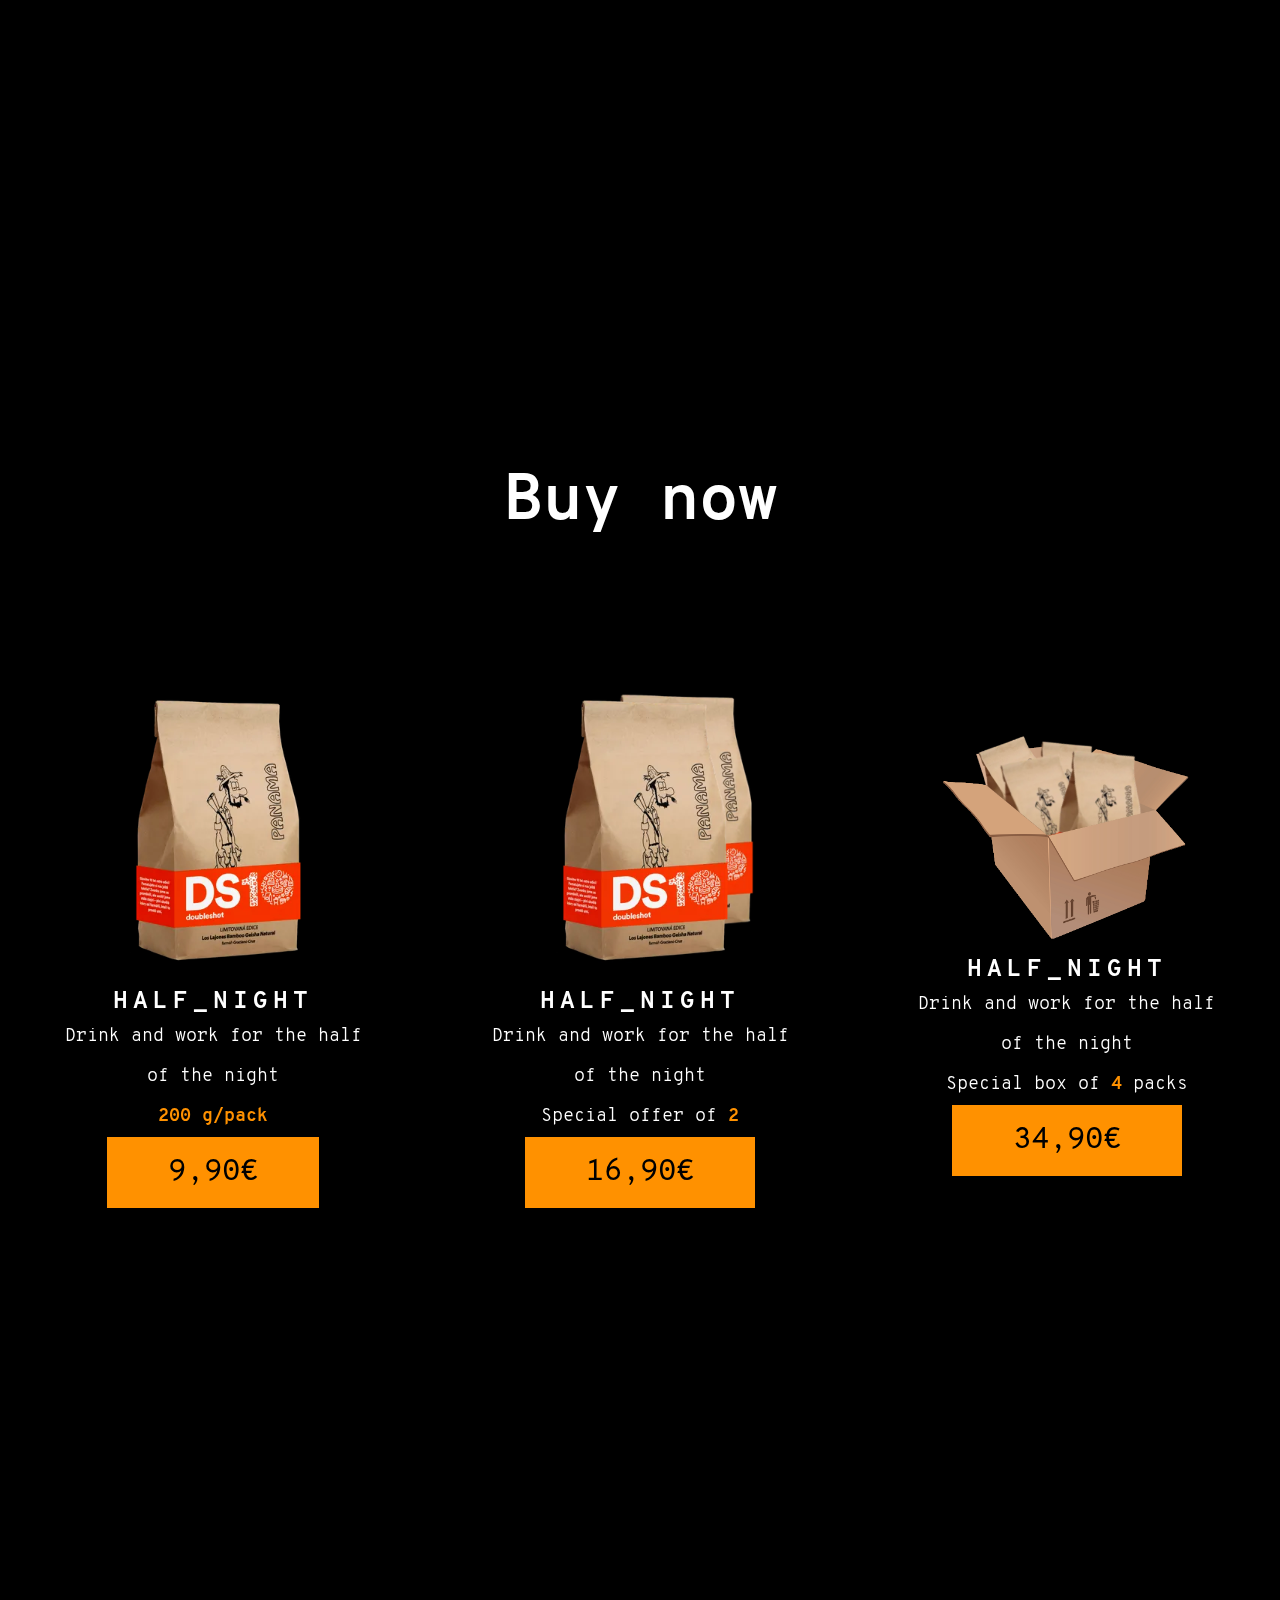
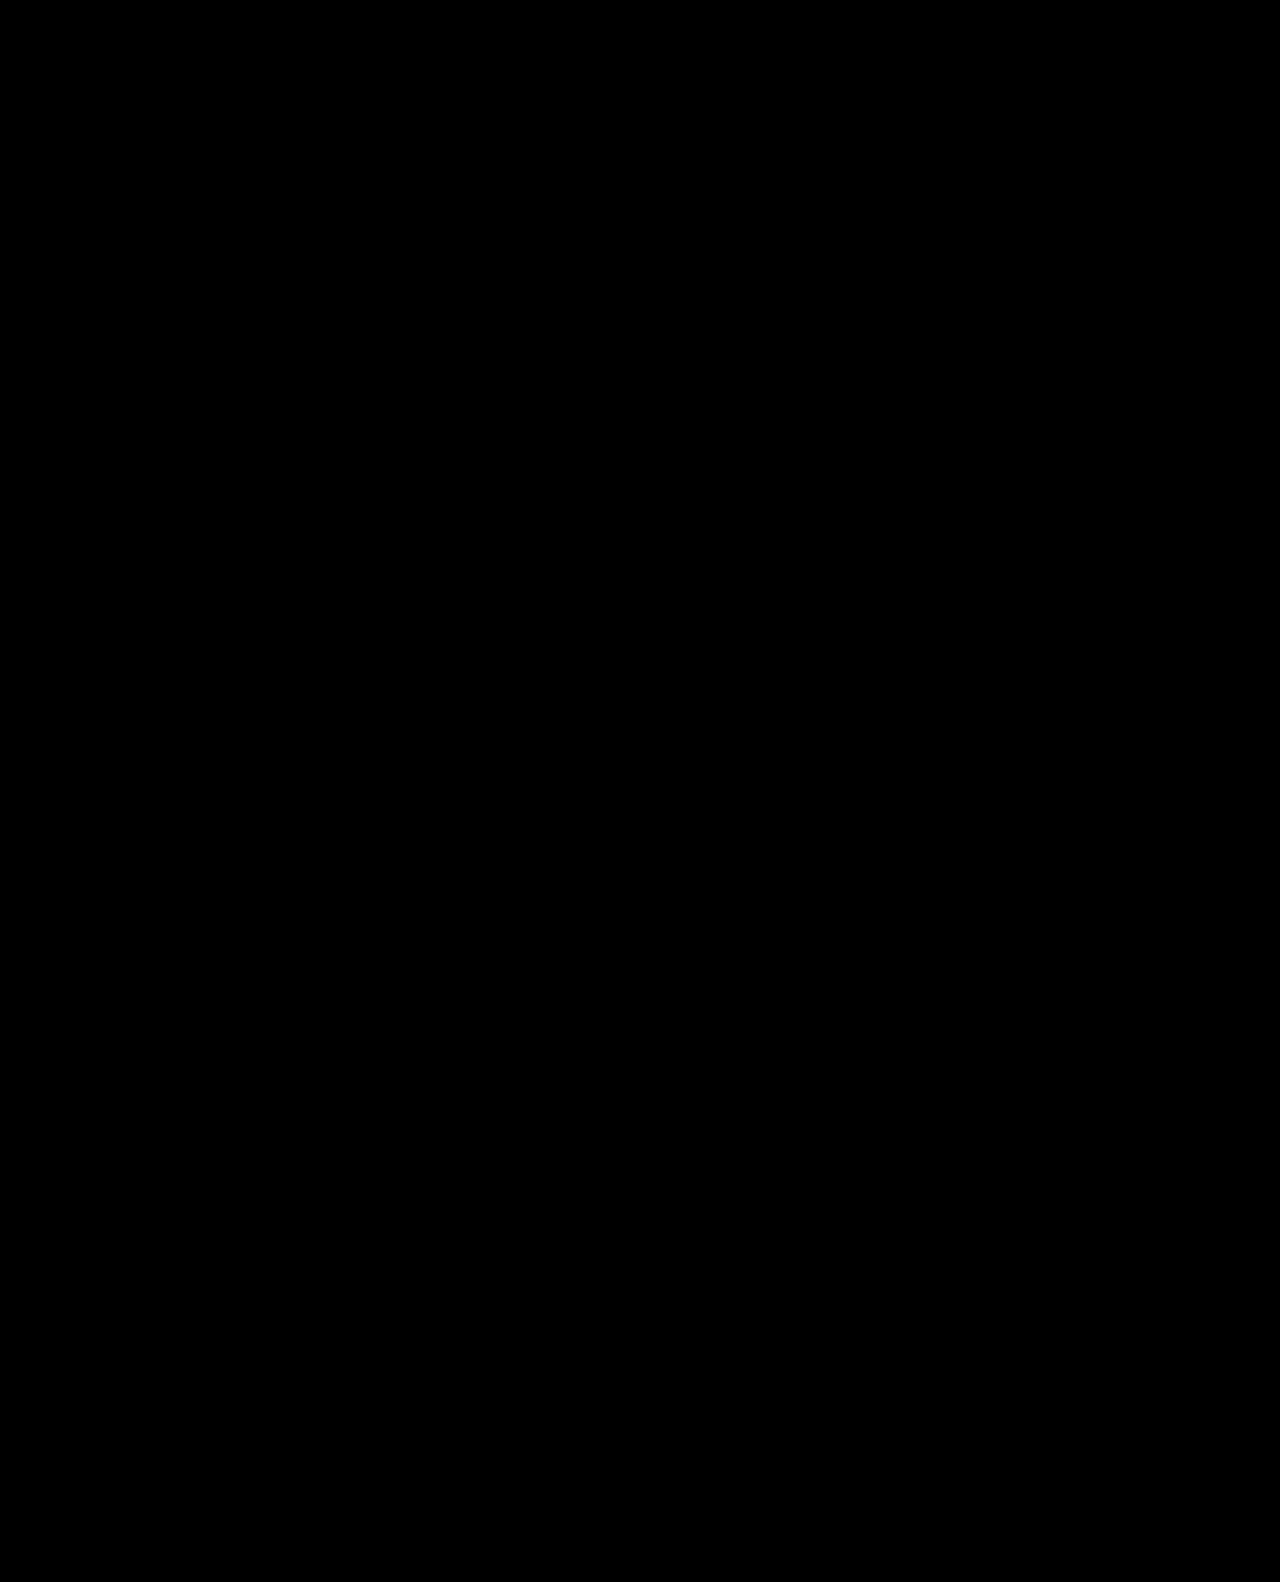
==== preorder.html @ 6a1fcbd5 "initial commit" ====
<!DOCTYPE html>
<html lang="en">
<head>
    <meta charset="UTF-8">
    <meta name="viewport" content="width=device-width, initial-scale=1.0">
    <title>NON_STOP | Preorder</title>
    <link rel="stylesheet" href="./css/style.css">
    <link rel="stylesheet" href="./css/font.css">
    <link rel="stylesheet" href="./css/aos.css">
</head>
<body class="preorder-site">
    <header>
        <div class="background">
            <div class="overlay">
                <nav class="menu">
                    <a href="./index.html#home">NON_STOP</a>
                    <ul>
                        <li><a href="./index.html#about">About_it</a></li>
                        <li><a href="./index.html#preorder">Preorder</a></li>
                        <li><a href="./index.html#contact">Contact</a></li>
                    </ul>
                </nav>
                <div>
                    <h1>NON_STOP</h1>
                    <h2>Do it <span class="orange">now</span>, sleep <span class="orange">tomorrow</span></h2>
                </div>
                <a href="#about" class="scroll"><img src="./img/left_thin_white.svg"></a>
            </div>
        </div>
    </header>

    <main>
        <div class="alert">
            <div>
                <h2>Don't be silly</h2>
                <p><span class="orange">Just go sleep</span></p>
            </div>
        </div>
        <section class="buynow">
            <h2 data-aos="fade-zoom-in" data-aos-duration="1000">Buy now</h2>
            <div class="content">
                <div class="text" data-aos="fade-bottom" data-aos-duration="700" data-aos-delay="100">
                    <img src="./img/obal.png" alt="package">
                    <h3>HALF_NIGHT</h3>
                    <p>Drink and work for the half of the night</p>
                    <p><span class="orange">200 g/pack</span></p>
                    <button class="silly">9,90€</button>
                </div>
                <div class="text" data-aos="fade-bottom" data-aos-duration="700" data-aos-delay="300">
                    <img src="./img/obalx2.png" alt="package">
                    <h3>HALF_NIGHT</h3>
                    <p>Drink and work for the half of the night</p>
                    <p>Special offer of <span class="orange">2</span></p>
                    <button class="silly">16,90€</button>
                </div>
                <div class="text" data-aos="fade-bottom" data-aos-duration="700" data-aos-delay="500">
                    <img src="./img/boxof4.png" alt="package">
                    <h3>HALF_NIGHT</h3>
                    <p>Drink and work for the half of the night</p>
                    <p>Special box of <span class="orange">4</span> packs</p>
                    <button class="silly">34,90€</button>
                </div>
            </div>
            <div class="content">
                <div class="text" data-aos="fade-bottom" data-aos-duration="700" data-aos-delay="100">
                    <img src="./img/obal2.png" alt="package">
                    <h3>FULL_NIGHT</h3>
                    <p>Drink and work for the whole night</p>
                    <button class="silly">11,90€</button>
                </div>
                <div class="text" data-aos="fade-bottom" data-aos-duration="700" data-aos-delay="300">
                    <img src="./img/obal2x2.png" alt="package">
                    <h3>FULL_NIGHT</h3>
                    <p>Drink and work for the whole night</p>
                    <p>Special offer of <span class="orange">2</span></p>
                    <button class="silly">19,90€</button>
                </div>
                <div class="text" data-aos="fade-bottom" data-aos-duration="700" data-aos-delay="500">
                    <img src="./img/boxof4.png" alt="package">
                    <h3>FULL_NIGHT</h3>
                    <p>Drink and work for the whole night</p>
                    <p>Special box of <span class="orange">4</span> packs</p>
                    <button class="silly">41,90€</button>
                </div>
            </div>
            <div class="content">
                <div class="text" data-aos="fade-bottom" data-aos-duration="700" data-aos-delay="100">
                    <img src="./img/obal3.png" alt="package">
                    <h3>NON_STOP</h3>
                    <p>You will work for whole damn 24 hours</p>
                    <button class="silly">14,90€</button>
                </div>
                <div class="text" data-aos="fade-bottom" data-aos-duration="700" data-aos-delay="300">
                    <img src="./img/obal3x2.png" alt="package">
                    <h3>NON_STOP</h3>
                    <p>You will work for whole damn 24 hours</p>
                    <p>Special offer of <span class="orange">2</span></p>
                    <button class="silly">26,90€</button>
                </div>
                <div class="text" data-aos="fade-bottom" data-aos-duration="700" data-aos-delay="500">
                    <img src="./img/boxof4.png" alt="package">
                    <h3>NON_STOP</h3>
                    <p>You will work for whole damn 24 hours</p>
                    <p>Special box of <span class="orange">4</span> packs</p>
                    <button class="silly">51,90€</button>
                </div>
            </div>
            <div class="content">
                <div class="text" data-aos="fade-bottom" data-aos-duration="700" data-aos-delay="300">
                    <img src="./img/membership.png" alt="package">
                    <h3>Membership package</h3>
                    <p>We will send you every month <span class="orange">2 packs</span> by your choice and sometimes <span class="orange">gift</span> for your help</p>
                    <p>Now only for:</p>
                    <div class="membership">
                        <button class="silly">21,90€/month</button>
                        <button class="silly">249,90€/year</button>
                    </div>
                </div>
            </div>
        </section>
    </main>

    <footer></footer>

    <script src="https://code.jquery.com/jquery-3.5.1.js" integrity="sha256-QWo7LDvxbWT2tbbQ97B53yJnYU3WhH/C8ycbRAkjPDc=" crossorigin="anonymous"></script>
    <script src="./app.js"></script>
    <script src="./aos.js"></script>
    <script type="text/javascript">
        AOS.init();
    </script>

</body>
</html>
---- css/style.css ----
html, body { margin: 0; padding: 0; scroll-behavior: smooth;}

body {
    background-color: black;
    font-family: "Overpass";
}

*:focus {
    outline: 0px;
    outline-offset: 0px;
}

body > div {
    display: none;
}

::-webkit-scrollbar {
    display: none;
}

::-moz-progress-bar {
    display: none;
}

.video, video {
    position: relative;
    width: 100%;
    height: 100vh;
    margin: 0;
    padding: 0;
}

video {
    width: 100vw;
    opacity: 1;
    animation: video .5s 30s forwards linear;
}

.background {
    position: absolute;
    top: 0;
    left: 0;
    width: 100%;
    height: 100vh;
    background-position: center;
    background-image: none;
    background-size: contain;
    overflow: hidden;
    animation: background .5s 29.5s forwards linear;
}

.overlay {
    width: 100%;
    height: 100%;
    content: "";
    position: absolute;
    top: 0;
    left: 0;
    background-color: #0000007b;
    display: flex;
    justify-content: center;
    align-items: center;
    opacity: 0;
    animation: overlay 1s linear forwards;
    z-index: 10;
}

.overlay div {
    display: flex;
    justify-content: center;
    align-items: center;
    flex-direction: column;
    height: 100%;
    overflow: hidden;
}

.overlay h1 {
    position: relative;
    margin: 0;
    color: white;
    letter-spacing: 20px;
    font-size: 7em;
    text-align: center;
    font-weight: 700;
    transform: translateX(-150%);
    animation: nadpis .5s 1s ease-in forwards;
}

.overlay h2 {
    position: relative;
    margin: 0;
    color: white;
    letter-spacing: 5px;
    font-size: 1.5em;
    text-align: center;
    font-weight: 400;
    transform: translateX(-150%);
    animation: nadpis .5s 6s ease-in forwards;
}


.overlay h1::after {
    content: "NON_STOP";
    position: absolute;
    bottom: -37%;
    left: 0%;
    height: 100%;
    width: 100%;
    line-height: 50px;
    overflow: hidden;
    color: transparent;
    -webkit-text-stroke-width: 1px;
    -webkit-text-stroke-color: white;
    opacity: 0;
    animation: stroke1 2.3s 1.8s ease-out forwards alternate 2;
}

.overlay h1::before {
    content: "NON_STOP";
    position: absolute;
    bottom: -49%;
    left: 0%;
    height: 100%;
    width: 100%;
    line-height: 5px;
    overflow: hidden;
    color: transparent;
    -webkit-text-stroke-width: 1px;
    -webkit-text-stroke-color: white;
    opacity: 0;
    animation: stroke2 2.3s 1.8s ease-out forwards alternate 2;
}

.scroll {
    position: absolute;
    left: 50%;
    bottom: 10%;
    opacity: 0;
    transform: translateX(-50%);
    animation: scroll .3s 3s ease-in forwards;
}

.scroll img {
    height: 50px;
    width: 50px;
    transform: rotate(-90deg);
    animation: scroll2 3s 3s ease-in-out infinite;
}

.menu {
    position: fixed;
    top: 0;
    left: 0;
    width: 100%;
    height: auto;
    display: flex;
    justify-content: space-between;
    align-items: center;
    background-color: #00000086;
    transform: translateY(-100%);
    animation: menu .3s 2s ease-in forwards;
}

.menu > a {
    color: white;
    text-decoration: none;
    padding: 40px 50px;
    margin-left: 100px;
}

.menu ul {
    display: flex;
    justify-content: space-between;
    align-items: center;
    margin: 0;
    padding: 0;
    margin-right: 100px;
}

.menu li {
    margin: 0;
    padding: 0;
    height: 100%;
    list-style: none;
}

.menu ul li a {
    color: white;
    text-decoration: none;
    padding: 45px 50px;
}

.menu a {
    font-size: 1.5em;
    position: relative;
    transition: .3s .2s;
    z-index: 2;
    font-weight: 300;
    -webkit-text-stroke-color: transparent;
    transform: scale(1);
}

.menu a::before {
    position: absolute;
    left: 0px;
    top: 50%;
    width: 0%;
    height: 2px;
    content: "";
    background-color: #ffffff;
    z-index: -1;
}

.menu a:hover {
    font-weight: 900;
    -webkit-text-stroke-color: black;
    -webkit-text-stroke-width: 1.2px;
}

.menu a:hover::before {
    animation: button .5s linear forwards;
}



/* Main */

section {
    max-width: 1500px;
    width: 100%;
    margin: auto;
    display: flex;
    justify-content: center;
    align-items: center;
    flex-direction: column;
}

section h2 {
    color: white;
    font-size: 4em;
    padding: 50px 0px;
    transition: .3s ease-out;
}

.content {
    width: 100%;
    display: flex;
    justify-content: center;
    align-items: center;
    flex-direction: row;
}

.reverse {
    flex-direction: row-reverse;
}

.content img {
    max-width: 750px;
    width: 100%;
}

.content .text {
    max-width: 750px;
    width: 100%;
    height: 100%;
    display: flex;
    justify-content: center;
    align-items: center;
    flex-direction: column;
}

.content .text p {
    color: white;
    font-size: 20px;
    font-weight: 300;
    line-height: 40px;
    max-width: 70%;
}

.orange {
    font-weight: 700;
    color: #ff9100;
}

#preorder .text > .orange {
    font-weight: 700;
    color: #ff9100;
    font-size: 50px;
    line-height: 10px;
}

.text a {
    padding: 15px 60px;
    background-color: #ff9100;
    color: black;
    text-decoration: none;
    font-size: 30px;
    border: 1px solid transparent;
    transition: .4s;
}

.text a:hover {
    background-color: transparent;
    color: white;
    border: 1px solid #ff9100;
}


/* Footer */

footer {
    display: flex;
    justify-content: center;
    align-items: center;
    flex-direction: column;
    padding-bottom: 15vh;
}

footer h2 {
    color: white;
    font-size: 4em;
    padding: 50px 0px;
    transition: .3s ease-out;
}

.forms {
    width: 1000px;
    display: flex;
    justify-content: space-between;
    align-items: flex-start;
    flex-direction: row;
}

.subscribe {
    display: flex;
    justify-content: center;
    align-items: center;
    flex-direction: column;
}

.form form {
    display: flex;
    justify-content: space-evenly;
    align-items: center;
    flex-direction: column;
}

.forms input, .forms textarea {
    width: 350px;
    height: 30px;
    border: none;
    background-color: transparent;
    color: white;
    font-family: "Overpass";
    margin: 0;
    margin-top: 20px;
    border-bottom: 1px solid #aaaaaa;
    font-size: 17px;
}

.forms input:focus {
    border-bottom: 1px solid white;
}

.forms textarea {
    height: 100px;
}

.forms input::placeholder, .forms textarea::placeholder {
    color: #aaaaaa;
    font-family: "Overpass";
    font-size: 15px;
}

.forms a {
    margin-top: 40px;
    padding: 15px 30px;
    background-color: #ff9100;
    color: black;
    text-decoration: none;
    font-size: 20px;
    border: 1px solid transparent;
    transition: .4s;
}

.forms a:hover {
    background-color: transparent;
    color: white;
    border: 1px solid #ff9100;
}


/* Preorder */

.preorder-site {
    overflow: auto;
    animation: none;
}

.preorder-site .overlay {
    animation: overlay .5s forwards;
}

.preorder-site .overlay h1::before, .preorder-site .overlay h1::after {
    display: none;
    animation: none;
}

.preorder-site .overlay h1 {
    animation: nadpis .5s ease-in forwards;
}


.preorder-site .overlay h2 {
    animation: nadpis .5s .5s ease-in forwards;
}

.preorder-site .menu {
    transform: translateY(0%);
    animation: none;
}

.preorder-site .scroll {
    display: none;
}

.preorder-site .background {
    position: relative;
    height: 40vh;
    animation: background .5s 0s forwards linear;
    background-position: center !important;
    background-repeat: no-repeat;
}

.buynow h3 {
    color: white;
    font-size: 1.5em;
    letter-spacing: 5px;
    margin: 0;
    padding: -10px 0px;
    transition: .3s ease-out;
}

.buynow .text {
    height: 600px;
}

.buynow .text img {
    width: 300px;
}

.buynow .text p {
    font-size: 18px;
    text-align: center;
    padding: 0;
    margin: 0;
}

.buynow .text:hover {
    background-color: #ffffff15;
}

.buynow .membership {
    display: flex;
    justify-content: center;
    align-items: center;
    flex-direction: row;
    width: 100%;
}

.text button {
    margin: 0px 30px;
    padding: 15px 60px;
    background-color: #ff9100;
    color: black;
    text-decoration: none;
    font-size: 30px;
    border: 1px solid transparent;
    transition: .4s;
    outline-width: 0px;
    outline-offset: 0px;
    cursor: pointer;
    font-family: "Overpass";
}

.text button:hover {
    background-color: black;
    color: white;
    border: 1px solid #ff9100;
}

.membership button {
    padding: 15px 20px;
    font-size: 20px;
    background-color: #ff9100;
    color: black;
    text-decoration: none;
    border: 1px solid transparent;
    transition: .4s;
}

.membership button:hover {
background-color: black;
color: white;
border: 1px solid #ff9100;
}



/* Alert */

.alert {
    position: fixed;
    top: 50%;
    left: 50%;
    transform: translate(-50%, -50%);
    width: 100%;
    height: 100vh;
    display: none;
    justify-content: center;
    align-items: center;
    background-color: #000000a1;
    z-index: 20;
}

.alert div {
    width: 1000px;
    height: 500px;
    display: flex;
    justify-content: center;
    align-items: center;
    flex-direction: column;
    background-color: black;
    border: 3px solid #ff9100;
    z-index: 30;
}

.alert h2 {
    color: white;
    font-size: 4em;
    padding: 50px 0px;
    padding-bottom: 0px;
}

.alert p {
    font-size: 2em;
}

.alert-on {
    display: flex;
}


/* Animace */

@keyframes overlay {
    from {
        opacity: 0;
    }
    to {
        opacity: 1;
    }
}

@keyframes nadpis {
    from {
        transform: translateX(-150%);
    }
    to {
        transform: translateX(-0%);
    }
}

@keyframes stroke1 {
    0% {
        bottom: -37%;
        opacity: 0;
    }
    12% {
        bottom: -75%;
        opacity: .4;
    }
    100% {
        bottom: -75%;
        opacity: .4;
    }
}

@keyframes stroke2 {
    0% {
        bottom: -49%;
        opacity: 0;
    }
    12% {
        bottom: -115%;
        opacity: .2;
    }
    100% {
        bottom: -115%;
        opacity: .2;
    }
}

@keyframes button {
    0% {
        width: 0%;
    }
    50% {
        top: 50%;
        transform: translateY(-0%);
        width: 100%;
        height: 2px;
    }
    100% {
        top: 50%;
        transform: translateY(-50%);
        width: 100%;
        height: 100%;
    }
}

@keyframes menu {
    from {
        transform: translateY(-100%);
        opacity: 0;
    }
    to {
        transform: translateY(-0%);
        opacity: 1;
    }
}

@keyframes scroll {
    from {
        bottom: 10%;
        opacity: 0;
    }
    50% {
        opacity: .2;
    }
    to {
        bottom: 5%;
        opacity: 1;
    }
}

@keyframes scroll2 {
    0% {
        opacity: .5;
    }
    50% {
        opacity: 1;
    }
    100% {
        opacity: .5;
    }
}

@keyframes background {
    0% {
        background-image: none;
    }
    100% {
        background-image: url(../img/background.jpg);
    }
}

@keyframes video {
    0% {
        opacity: 1;
    }
    100% {
        opacity: 0;
    }
}
---- css/font.css ----
@font-face {
    font-family: "Overpass";
    font-weight: 400;
    font-style: normal;
    src: url(../font/OverpassMono-Regular.ttf);
}

@font-face {
    font-family: "Overpass";
    font-weight: 300;
    font-style: normal;
    src: url(../font/OverpassMono-Light.ttf);
}

@font-face {
    font-family: "Overpass";
    font-weight: 700;
    font-style: normal;
    src: url(../font/OverpassMono-Bold.ttf);
}
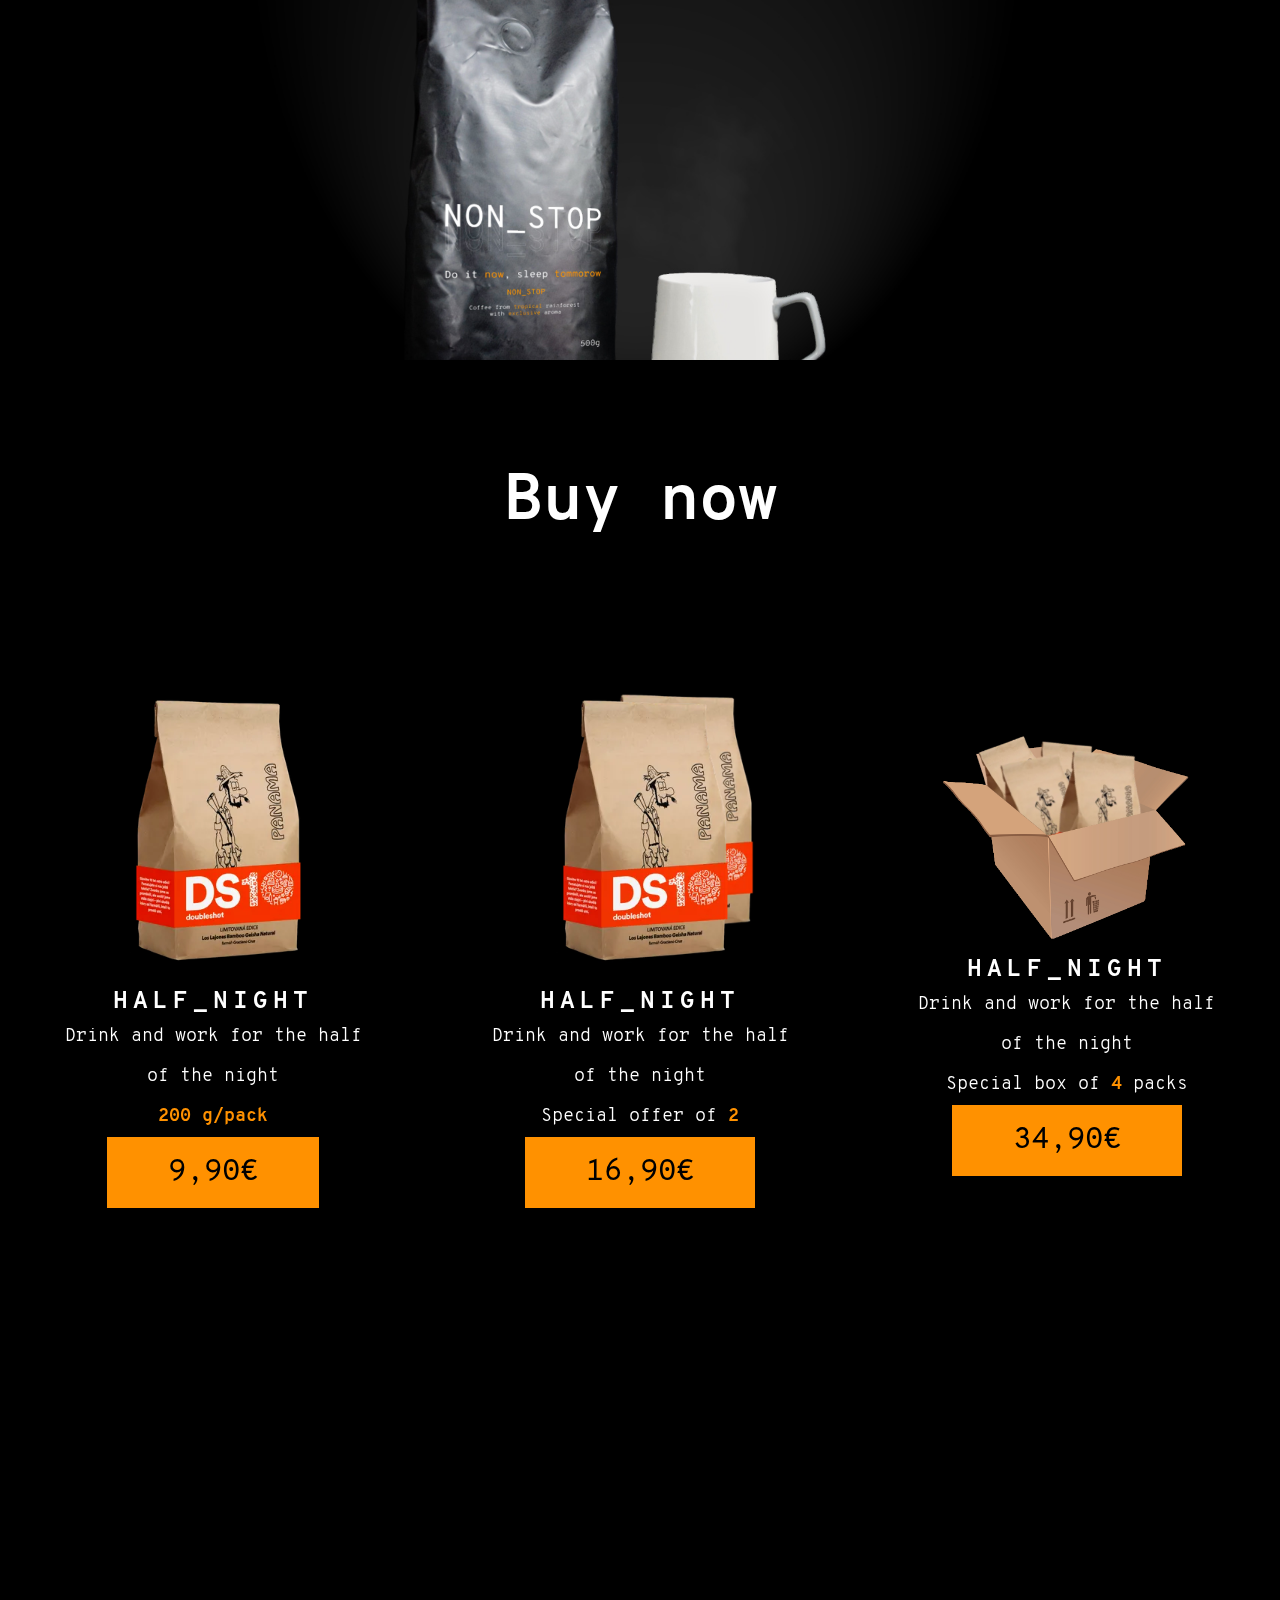
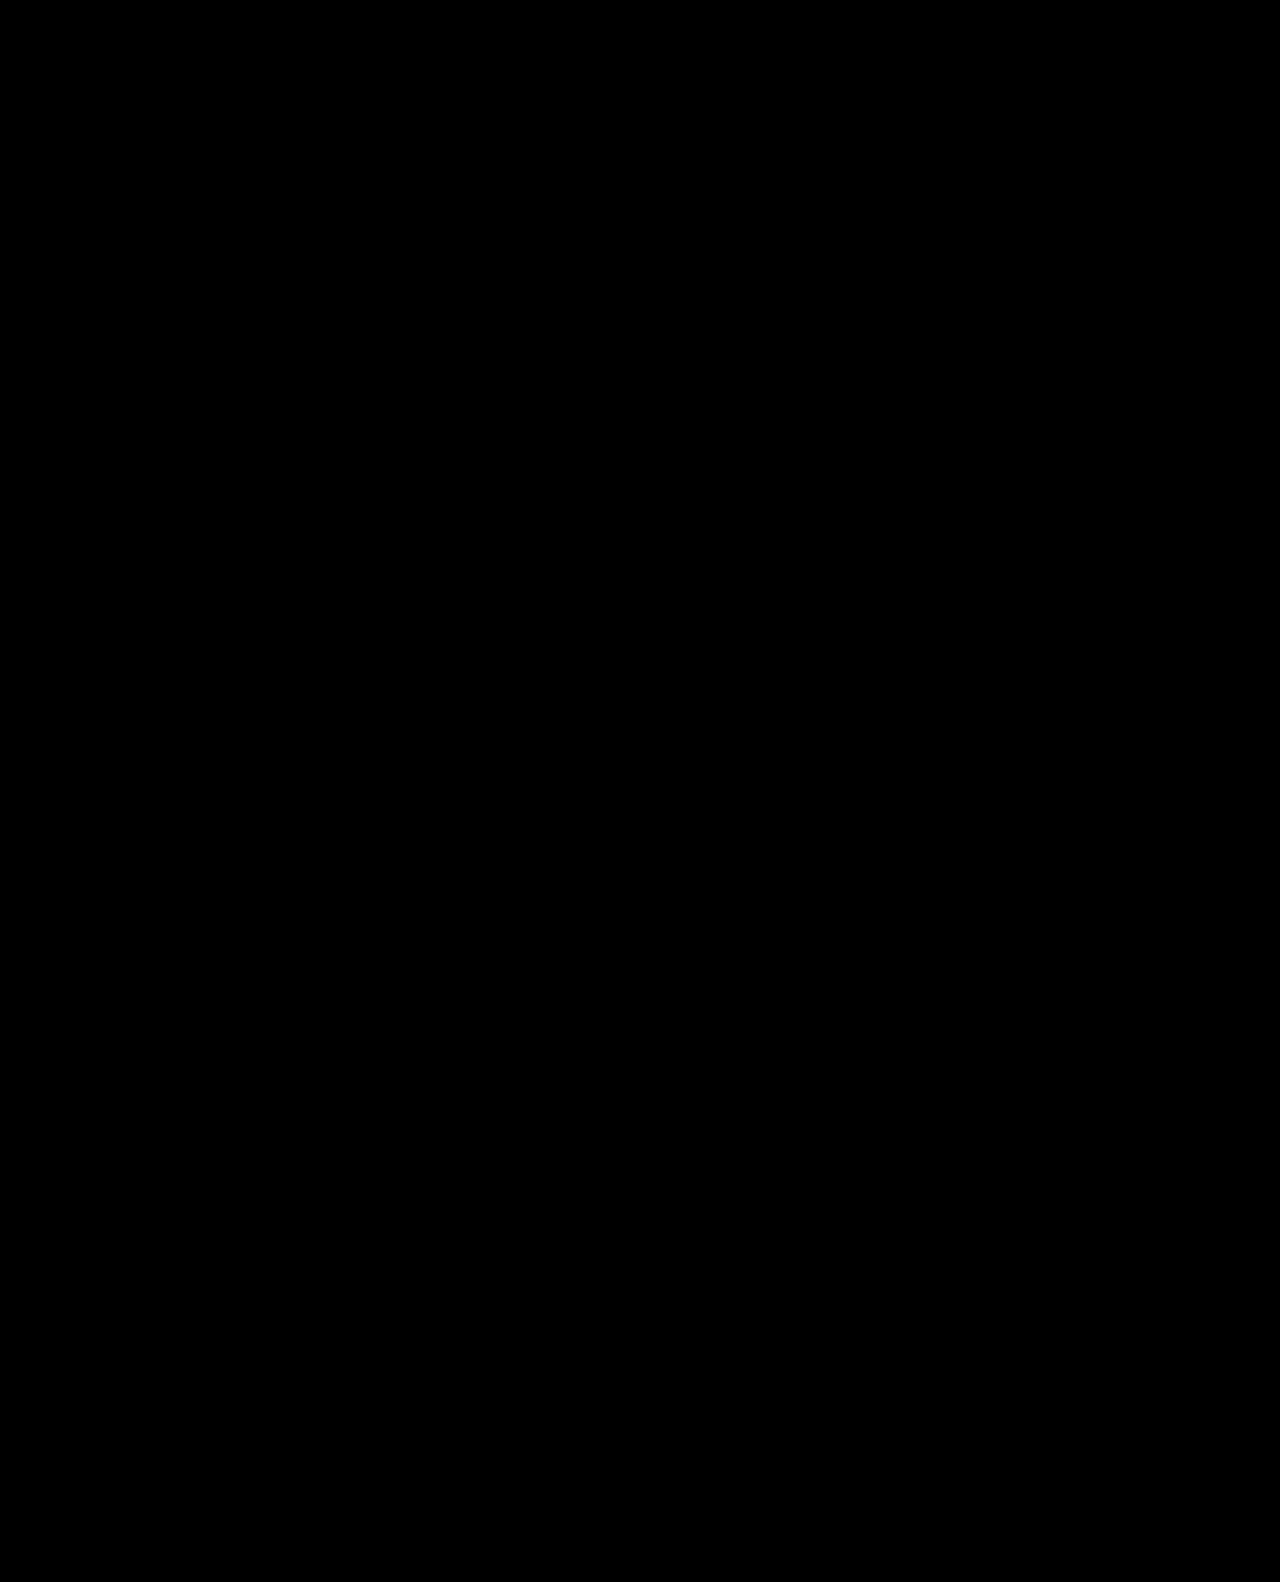
==== commit 5c1c7902: "new commit" ====
--- a/preorder.html
+++ b/preorder.html
@@ -20,6 +20,11 @@
                         <li><a href="./index.html#contact">Contact</a></li>
                     </ul>
                 </nav>
+                <div class="opener">
+                    <span></span>
+                    <span></span>
+                    <span></span>
+                </div>
                 <div>
                     <h1>NON_STOP</h1>
                     <h2>Do it <span class="orange">now</span>, sleep <span class="orange">tomorrow</span></h2>
--- a/css/style.css
+++ b/css/style.css
@@ -22,31 +22,15 @@
     display: none;
 }
 
-.video, video {
-    position: relative;
-    width: 100%;
-    height: 100vh;
-    margin: 0;
-    padding: 0;
-}
-
-video {
-    width: 100vw;
-    opacity: 1;
-    animation: video .5s 30s forwards linear;
-}
-
 .background {
-    position: absolute;
-    top: 0;
-    left: 0;
     width: 100%;
     height: 100vh;
     background-position: center;
     background-image: none;
-    background-size: contain;
+    background-size: cover;
     overflow: hidden;
-    animation: background .5s 29.5s forwards linear;
+    background-image: url(../img/background.jpg);
+    background-repeat: no-repeat;
 }
 
 .overlay {
@@ -63,15 +47,6 @@
     opacity: 0;
     animation: overlay 1s linear forwards;
     z-index: 10;
-}
-
-.overlay div {
-    display: flex;
-    justify-content: center;
-    align-items: center;
-    flex-direction: column;
-    height: 100%;
-    overflow: hidden;
 }
 
 .overlay h1 {
@@ -235,6 +210,12 @@
     flex-direction: column;
 }
 
+.video-main iframe {
+    width: 100%;
+    height: 600px;
+    margin-top: 100px;
+}
+
 section h2 {
     color: white;
     font-size: 4em;
@@ -672,4 +653,454 @@
     100% {
         opacity: 0;
     }
+}
+
+
+
+@media only screen and (max-width: 1050px) {
+
+    .overlay h1 {
+        letter-spacing: 20px;
+        font-size: 5em;
+    }
+    
+    .overlay h2 {
+        letter-spacing: 5px;
+        font-size: 1.2em;
+    }
+    
+    .scroll img {
+        height: 40px;
+        width: 40px;
+    }    
+
+    .menu {
+        position: fixed;
+        width: 100vw;
+    }
+    
+    .menu > a {
+        padding: 30px 30px;
+        margin-left: 50px;
+    }
+    
+    .menu ul {
+        margin-right: 50px;
+    }
+        
+    .menu ul li a {
+        padding: 35px 30px;
+    }
+    
+    .menu a {
+        font-size: 1.2em;
+    }
+    
+    section {
+        max-width: 90%;
+        width: 100%;
+    }
+    
+    .video-main iframe {
+        width: 100%;
+        height: 500px;
+        margin-top: 100px;
+    }
+    
+    section h2 {
+        font-size: 2.5em;
+        padding: 20px 0px;
+    }
+        
+    .content img {
+        max-width: 50%;
+        width: 100%;
+    }
+    
+    .content .text {
+        max-width: 50%;
+        width: 100%;
+        height: 100%;
+    }
+    
+    .content .text p {
+        font-size: 15px;
+        line-height: 30px;
+        max-width: 80%;
+    }
+    
+    #preorder .text > .orange {
+        font-weight: 700;
+        color: #ff9100;
+        font-size: 30px;
+        line-height: 10px;
+    }
+    
+    .text a {
+        padding: 15px 40px;
+        font-size: 20px;
+    }    
+
+    
+    footer {
+        padding-bottom: 10vh;
+    }
+
+    footer h2 {
+        font-size: 2.5em;
+        padding: 30px 0px;
+    }
+
+    .forms {
+        width: 90%;
+        justify-content: space-around;
+    }
+
+    .form div {
+        width: 50%;
+    }
+
+    .forms input, .forms textarea {
+        width: 300px;
+        height: 30px;
+        margin-top: 20px;
+        font-size: 17px;
+    }
+
+    .forms textarea {
+        height: 100px;
+    }
+
+    .forms input::placeholder, .forms textarea::placeholder {
+        font-size: 15px;
+    }
+
+    .forms a {
+        margin-top: 40px;
+        padding: 10px 20px;
+        font-size: 18px;
+        border: 1px solid transparent;
+    }
+
+}
+
+
+@media only screen and (max-width: 770px) {
+
+    .overlay h1 {
+        letter-spacing: 30px;
+        font-size: 4em;
+    }
+    
+    .overlay h2 {
+        letter-spacing: 5px;
+        font-size: 1.2em;
+    }
+    
+    .scroll img {
+        height: 40px;
+        width: 40px;
+    }    
+
+    .menu {
+        position: fixed;
+        top: -35%;
+        width: 100vw;
+        height: 40%;
+        display: flex;
+        justify-content: center;
+        align-items: center;
+        flex-direction: column;
+        transition: .3s;
+    }
+
+    .open {
+        top: 0%;
+        transition: .3s;
+    }
+        
+    .menu ul {
+        margin-right: 0px;
+        display: flex;
+        justify-content: space-between;
+        align-items: center;
+        flex-direction: column;
+    }
+        
+    .menu ul li a {
+        font-size: 1.5em;
+        margin: 0;
+        padding: 10px 10px;
+    }
+
+    .menu li, .menu > a {
+        margin-bottom: 15px;
+    }
+    
+    .menu a {
+        font-size: 1.5em;
+        margin: 0;
+        padding: 10px 10px;
+        margin-top: 20px;
+    }
+
+    .opener {
+        position: relative;
+        margin-top: 80px;
+        display: flex;
+        justify-content: space-between;
+        align-items: center;
+        flex-direction: column;
+        width: 20vw;
+        height: 15px;
+    }
+
+    .opener span {
+        display: block;
+        width: 100%;
+        height: 2px;
+        background-color: #fff;
+        content: "";
+    }
+    
+    section {
+        max-width: 100%;
+        width: 100%;
+    }
+    
+    .video-main iframe {
+        width: 100%;
+        height: 500px;
+        margin-top: 100px;
+    }
+    
+    section h2 {
+        font-size: 2em;
+        padding: 20px 0px;
+    }
+        
+    .content img {
+        max-width: 50%;
+        width: 100%;
+    }
+    
+    .content .text {
+        max-width: 50%;
+        width: 90%;
+        height: 100%;
+    }
+    
+    .content .text p {
+        font-size: 15px;
+        line-height: 22.5px;
+        max-width: 80%;
+    }
+    
+    #preorder .text > .orange {
+        font-weight: 700;
+        color: #ff9100;
+        font-size: 30px;
+        line-height: 10px;
+    }
+    
+    .text a {
+        padding: 15px 40px;
+        font-size: 20px;
+    }    
+
+    
+    footer {
+        padding-bottom: 10vh;
+    }
+
+    footer h2 {
+        font-size: 2em;
+        padding: 30px 0px;
+    }
+
+    .forms {
+        width: 90%;
+        justify-content: center;
+        align-items: center;
+        flex-direction: column;
+    }
+
+    .forms div {
+        margin-bottom: 100px;
+    }
+
+    .forms input, .forms textarea {
+        width: 400px;
+        height: 30px;
+        margin-top: 20px;
+        font-size: 17px;
+    }
+
+    .forms textarea {
+        height: 100px;
+    }
+
+    .forms input::placeholder, .forms textarea::placeholder {
+        font-size: 15px;
+    }
+
+    .forms a {
+        margin-top: 40px;
+        padding: 10px 20px;
+        font-size: 18px;
+        border: 1px solid transparent;
+    }
+
+}
+
+@media only screen and (max-width: 500px) {
+
+    .overlay h1 {
+        letter-spacing: 20px;
+        font-size: 2.5em;
+    }
+    
+    .overlay h2 {
+        letter-spacing: 5px;
+        font-size: 0.9em;
+    }
+    
+    .scroll img {
+        height: 40px;
+        width: 40px;
+    }    
+
+    .menu {
+        position: fixed;
+        width: 100vw;
+        display: flex;
+        justify-content: center;
+        align-items: center;
+        flex-direction: column;
+    }
+        
+    .menu ul {
+        margin-right: 0px;
+        display: flex;
+        justify-content: space-between;
+        align-items: center;
+        flex-direction: column;
+    }
+        
+    .menu ul li a {
+        font-size: 1.5em;
+        margin: 0;
+        padding: 10px 10px;
+    }
+
+    .menu li, .menu > a {
+        margin-bottom: 15px;
+    }
+    
+    .menu a {
+        font-size: 1.5em;
+        margin: 0;
+        padding: 10px 10px;
+        margin-top: 20px;
+    }
+    
+    section {
+        max-width: 100%;
+        width: 100%;
+    }
+    
+    .video-main iframe {
+        width: 100%;
+        height: 500px;
+        margin-top: 100px;
+    }
+    
+    section h2 {
+        font-size: 2em;
+        padding: 20px 0px;
+    }
+
+    .content {
+        flex-direction: column;
+    }
+        
+    .content img {
+        max-width: 90%;
+        width: 100%;
+    }
+    
+    .content .text {
+        max-width: 90%;
+        width: 90%;
+        height: 100%;
+        text-align: justify;
+    }
+    
+    .content .text p {
+        font-size: 15px;
+        line-height: 22.5px;
+        max-width: 80%;
+    }
+
+    #preorder img {
+        display: none;
+    }
+    
+    #preorder .text > .orange {
+        font-weight: 700;
+        color: #ff9100;
+        font-size: 30px;
+        line-height: 10px;
+    }
+    
+    .text a {
+        padding: 15px 40px;
+        font-size: 20px;
+    }    
+
+    
+    footer {
+        margin-top: 10vh;
+        padding-bottom: 10vh;
+    }
+
+    footer h2 {
+        font-size: 2em;
+        padding: 30px 0px;
+    }
+
+    .forms {
+        width: 90%;
+        justify-content: center;
+        align-items: center;
+        flex-direction: column;
+    }
+
+    .forms div {
+        margin-bottom: 100px;
+        width: 90%;
+    }
+
+    .forms input, .forms textarea {
+        width: 100%;
+        height: 30px;
+        margin-top: 20px;
+        font-size: 17px;
+    }
+
+    .forms textarea {
+        height: 100px;
+    }
+
+    .forms input::placeholder, .forms textarea::placeholder {
+        font-size: 15px;
+    }
+
+    .forms a {
+        margin-top: 40px;
+        padding: 10px 20px;
+        font-size: 18px;
+        border: 1px solid transparent;
+    }
+
 }